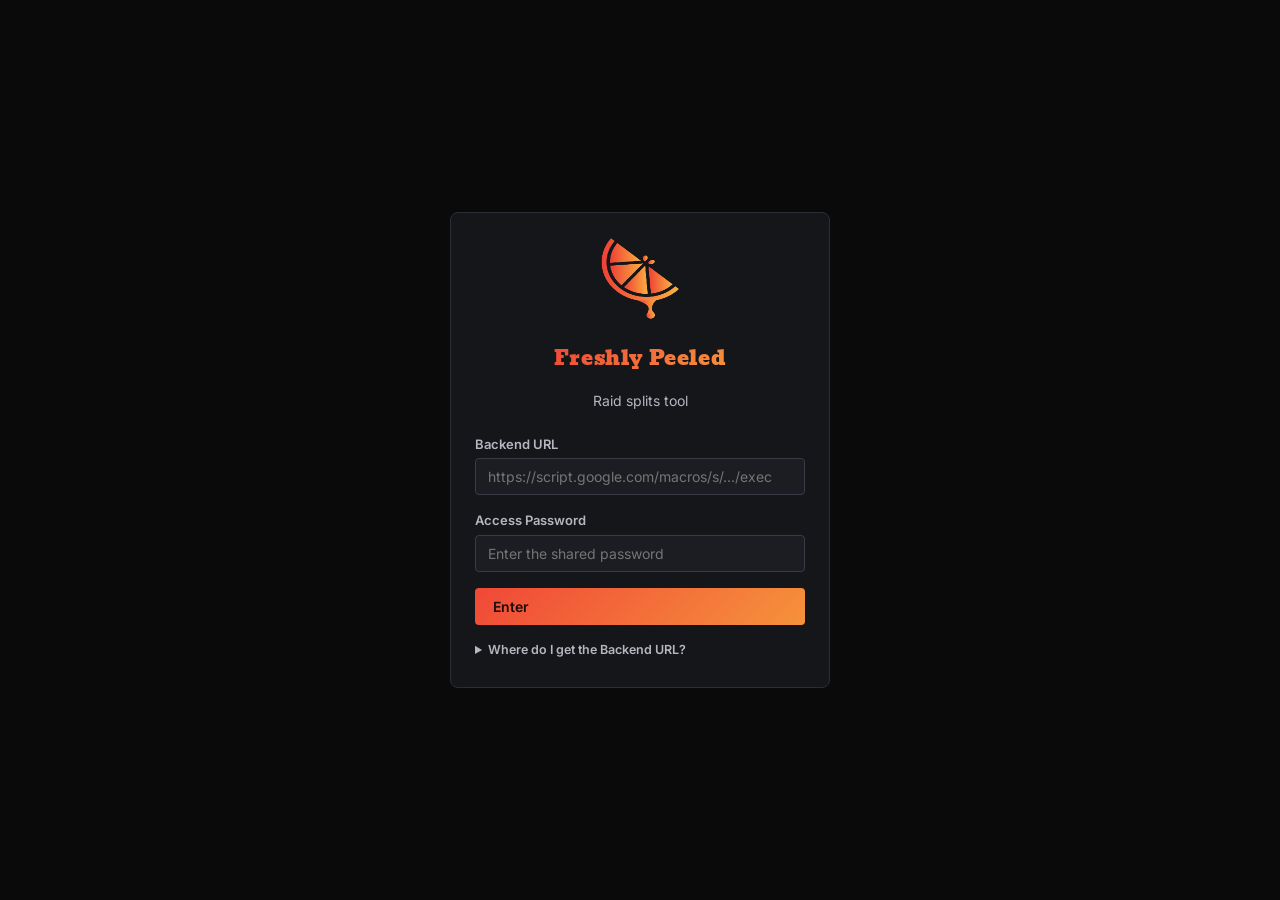
==== roster.html @ 8c6f3762 "v1" ====
<!DOCTYPE html>
<html lang="en">
<head>
  <meta charset="UTF-8">
  <meta name="viewport" content="width=device-width, initial-scale=1.0">
  <title>Roster — Freshly Peeled</title>
  <link rel="icon" href="assets/img/logo.png">
  <link rel="stylesheet" href="css/style.css">
  <style>
    .roster-toolbar {
      display: flex;
      justify-content: space-between;
      align-items: center;
      margin-bottom: var(--space-md);
      flex-wrap: wrap;
      gap: var(--space-sm);
    }

    .roster-toolbar .count {
      color: var(--text-secondary);
      font-size: 14px;
    }

    table.roster-table {
      width: 100%;
      border-collapse: collapse;
      font-size: 14px;
    }

    table.roster-table th {
      text-align: left;
      padding: 10px 12px;
      color: var(--text-muted);
      font-size: 12px;
      text-transform: uppercase;
      letter-spacing: 0.04em;
      border-bottom: 1px solid var(--border-soft);
      white-space: nowrap;
    }

    table.roster-table td {
      padding: 10px 12px;
      border-bottom: 1px solid var(--border-soft);
      vertical-align: middle;
    }

    table.roster-table tr.is-absent {
      opacity: 0.55;
    }

    .char-cell {
      display: flex;
      align-items: center;
      gap: 8px;
    }

    .char-cell img.spec-icon {
      width: 24px;
      height: 24px;
      border-radius: 4px;
      border: 1px solid var(--border-hard);
    }

    .char-name {
      font-weight: 600;
    }

    .player-name {
      color: var(--text-muted);
      font-size: 12.5px;
    }

    .row-actions {
      display: flex;
      gap: 6px;
    }

    .empty-state {
      text-align: center;
      padding: var(--space-xl);
      color: var(--text-muted);
    }

    /* ---- Add/Edit modal ---- */

    .modal-backdrop {
      position: fixed;
      inset: 0;
      background: rgba(0, 0, 0, 0.6);
      display: none;
      align-items: center;
      justify-content: center;
      z-index: 100;
      padding: var(--space-md);
    }

    .modal-backdrop.open {
      display: flex;
    }

    .modal-card {
      width: 100%;
      max-width: 460px;
      max-height: 90vh;
      overflow-y: auto;
    }

    .modal-card h2 {
      font-size: 20px;
      margin-bottom: var(--space-md);
    }

    .form-row {
      display: grid;
      grid-template-columns: 1fr 1fr;
      gap: var(--space-md);
    }

    .checkbox-row {
      display: flex;
      gap: var(--space-lg);
      margin: var(--space-md) 0;
    }

    .modal-actions {
      display: flex;
      justify-content: flex-end;
      gap: var(--space-sm);
      margin-top: var(--space-md);
    }

    .dst-note {
      font-size: 12px;
      color: var(--text-muted);
      margin-top: -4px;
    }
  </style>
</head>
<body>

  <div class="app-shell">
    <header class="app-header">
      <div class="brand">
        <img src="assets/img/logo.png" alt="Freshly Peeled">
        <span class="brand-title"><span class="accent">Freshly Peeled</span></span>
      </div>
      <nav class="main-nav">
        <a href="roster.html" class="active">Roster</a>
        <a href="splits.html">Build Splits</a>
        <a href="#" id="logout-link">Log out</a>
      </nav>
    </header>

    <main class="app-main">
      <div class="panel">
        <div class="roster-toolbar">
          <div>
            <h2 class="panel-title" style="margin-bottom:4px;">Roster</h2>
            <span class="count" id="roster-count">Loading…</span>
          </div>
          <div class="flex gap-sm">
            <button class="btn" id="refresh-btn">Refresh</button>
            <button class="btn btn-primary" id="add-char-btn">+ Add Character</button>
          </div>
        </div>

        <div id="roster-alert"></div>

        <div id="roster-table-wrap">
          <!-- table injected by roster.js -->
        </div>
      </div>
    </main>
  </div>

  <!-- Add / Edit Character Modal -->
  <div class="modal-backdrop" id="char-modal">
    <div class="modal-card panel">
      <h2 id="modal-title">Add Character</h2>
      <form id="char-form">
        <input type="hidden" id="char-id">

        <div class="form-row">
          <div class="field">
            <label for="f-player-name">Player Name</label>
            <input type="text" id="f-player-name" required>
          </div>
          <div class="field">
            <label for="f-char-name">Character Name</label>
            <input type="text" id="f-char-name" required>
          </div>
        </div>

        <div class="form-row">
          <div class="field">
            <label for="f-class">Class</label>
            <select id="f-class" required></select>
          </div>
          <div class="field">
            <label for="f-spec">Spec</label>
            <select id="f-spec" required></select>
          </div>
        </div>

        <div class="form-row">
          <div class="field">
            <label for="f-role">Role</label>
            <select id="f-role" required></select>
          </div>
          <div class="field">
            <label for="f-offspec-role">Offspec Role (optional)</label>
            <select id="f-offspec-role">
              <option value="">None</option>
              <option value="tank">Tank</option>
              <option value="healer">Healer</option>
              <option value="dps">DPS</option>
            </select>
          </div>
        </div>

        <div class="field">
          <label for="f-main-alt">Main or Alt</label>
          <select id="f-main-alt">
            <option value="Main">Main</option>
            <option value="Alt">Alt</option>
          </select>
        </div>

        <div class="checkbox-row">
          <label class="toggle">
            <input type="checkbox" id="f-dst">
            DST Eligible
          </label>
          <label class="toggle">
            <input type="checkbox" id="f-absent">
            Absent
          </label>
        </div>
        <p class="dst-note" id="dst-alt-note" style="display:none;">
          Alts are never DST eligible — uncheck "Alt" above to allow this.
        </p>

        <div id="modal-alert"></div>

        <div class="modal-actions">
          <button type="button" class="btn" id="modal-cancel">Cancel</button>
          <button type="submit" class="btn btn-primary" id="modal-save">Save Character</button>
        </div>
      </form>
    </div>
  </div>

  <script src="js/constants.js"></script>
  <script src="js/api.js"></script>
  <script src="js/roster.js"></script>
</body>
</html>
---- css/style.css ----
/* =========================================================
   Freshly Peeled — Raid Splits Tool
   Shared stylesheet: design tokens + base + components
   ========================================================= */

@import url('https://fonts.googleapis.com/css2?family=Bevan&family=Inter:wght@400;500;600;700&display=swap');

:root {
  /* ---- Brand palette, pulled from the guild logo gradient ---- */
  --accent-red:      #f04837;
  --accent-orange:   #f6923c;
  --accent-gradient: linear-gradient(135deg, var(--accent-red), var(--accent-orange));
  --accent-glow:     rgba(240, 90, 55, 0.35);

  /* ---- Neutrals ---- */
  --bg-base:     #0a0a0b;
  --bg-panel:    #15161a;
  --bg-panel-2:  #1c1d23;
  --bg-raised:   #23242c;
  --border-soft: #2c2d36;
  --border-hard: #3a3b46;

  --text-primary:   #f5ece4;
  --text-secondary: #b7b6c0;
  --text-muted:     #76757f;

  /* ---- Status colors ---- */
  --error:   #e6543f;
  --warn:    #e6b34a;
  --success: #5ec48a;

  /* ---- Type ---- */
  --font-display: 'Bevan', 'Georgia', serif;
  --font-body: 'Inter', system-ui, -apple-system, sans-serif;

  /* ---- Spacing scale ---- */
  --space-xs: 4px;
  --space-sm: 8px;
  --space-md: 16px;
  --space-lg: 24px;
  --space-xl: 40px;

  /* ---- Radius ---- */
  --radius-sm: 4px;
  --radius-md: 8px;
  --radius-lg: 14px;
}

/* ---------- Reset & base ---------- */

* {
  box-sizing: border-box;
}

html, body {
  margin: 0;
  padding: 0;
}

body {
  background: var(--bg-base);
  color: var(--text-primary);
  font-family: var(--font-body);
  font-size: 15px;
  line-height: 1.5;
  min-height: 100vh;
}

h1, h2, h3, h4 {
  font-family: var(--font-display);
  font-weight: 400;
  letter-spacing: 0.02em;
  margin: 0;
}

a {
  color: var(--accent-orange);
  text-decoration: none;
}

a:hover {
  text-decoration: underline;
}

button {
  font-family: var(--font-body);
  cursor: pointer;
}

input, select, textarea {
  font-family: var(--font-body);
}

/* Visible keyboard focus throughout */
button:focus-visible,
a:focus-visible,
input:focus-visible,
select:focus-visible,
[tabindex]:focus-visible {
  outline: 2px solid var(--accent-orange);
  outline-offset: 2px;
}

/* Respect reduced motion preference */
@media (prefers-reduced-motion: reduce) {
  *, *::before, *::after {
    animation-duration: 0.001ms !important;
    animation-iteration-count: 1 !important;
    transition-duration: 0.001ms !important;
  }
}

/* ---------- Layout shell ---------- */

.app-shell {
  display: flex;
  flex-direction: column;
  min-height: 100vh;
}

.app-header {
  display: flex;
  align-items: center;
  justify-content: space-between;
  padding: var(--space-md) var(--space-lg);
  background: var(--bg-panel);
  border-bottom: 1px solid var(--border-soft);
  position: sticky;
  top: 0;
  z-index: 50;
}

.brand {
  display: flex;
  align-items: center;
  gap: var(--space-sm);
}

.brand img {
  height: 36px;
  width: 36px;
}

.brand-title {
  font-family: var(--font-display);
  font-size: 20px;
  color: var(--text-primary);
  letter-spacing: 0.03em;
}

.brand-title .accent {
  background: var(--accent-gradient);
  -webkit-background-clip: text;
  background-clip: text;
  color: transparent;
}

.main-nav {
  display: flex;
  gap: var(--space-sm);
}

.main-nav a {
  color: var(--text-secondary);
  padding: var(--space-sm) var(--space-md);
  border-radius: var(--radius-sm);
  font-weight: 600;
  font-size: 14px;
  text-decoration: none;
}

.main-nav a:hover {
  background: var(--bg-raised);
  color: var(--text-primary);
  text-decoration: none;
}

.main-nav a.active {
  color: var(--text-primary);
  background: var(--bg-raised);
  box-shadow: inset 0 -2px 0 var(--accent-orange);
}

.app-main {
  flex: 1;
  padding: var(--space-lg);
  max-width: 1400px;
  width: 100%;
  margin: 0 auto;
}

/* ---------- Buttons ---------- */

.btn {
  display: inline-flex;
  align-items: center;
  gap: var(--space-sm);
  padding: 10px 18px;
  border-radius: var(--radius-sm);
  border: 1px solid var(--border-hard);
  background: var(--bg-raised);
  color: var(--text-primary);
  font-weight: 600;
  font-size: 14px;
  transition: background-color 120ms ease, border-color 120ms ease;
}

.btn:hover {
  background: var(--border-hard);
}

.btn-primary {
  background: var(--accent-gradient);
  border: none;
  color: #1a0d08;
}

.btn-primary:hover {
  filter: brightness(1.08);
}

.btn-danger {
  border-color: var(--error);
  color: var(--error);
  background: transparent;
}

.btn-danger:hover {
  background: rgba(230, 84, 63, 0.12);
}

.btn:disabled {
  opacity: 0.5;
  cursor: not-allowed;
}

.btn-sm {
  padding: 6px 12px;
  font-size: 13px;
}

/* ---------- Panels / cards ---------- */

.panel {
  background: var(--bg-panel);
  border: 1px solid var(--border-soft);
  border-radius: var(--radius-md);
  padding: var(--space-lg);
}

.panel-title {
  font-family: var(--font-display);
  font-size: 18px;
  margin-bottom: var(--space-md);
  color: var(--text-primary);
}

/* ---------- Class color utility classes ---------- */
/* Applied to name text so each character reads in its class color,
   matching the convention every WoW player already recognizes. */

.class-warrior { color: #C79C6E; }
.class-paladin { color: #F58CBA; }
.class-hunter  { color: #ABD473; }
.class-rogue   { color: #FFF569; }
.class-priest  { color: #FFFFFF; }
.class-shaman  { color: #0070DE; }
.class-mage    { color: #69CCF0; }
.class-warlock { color: #9482C9; }
.class-druid   { color: #FF7D0A; }

/* ---------- Form elements ---------- */

.field {
  display: flex;
  flex-direction: column;
  gap: var(--space-xs);
  margin-bottom: var(--space-md);
}

.field label {
  font-size: 13px;
  font-weight: 600;
  color: var(--text-secondary);
}

.field input,
.field select {
  background: var(--bg-panel-2);
  border: 1px solid var(--border-hard);
  border-radius: var(--radius-sm);
  color: var(--text-primary);
  padding: 9px 12px;
  font-size: 14px;
}

.field input:focus,
.field select:focus {
  border-color: var(--accent-orange);
}

.toggle {
  display: inline-flex;
  align-items: center;
  gap: var(--space-sm);
  cursor: pointer;
  user-select: none;
}

/* ---------- Tags / badges ---------- */

.tag {
  display: inline-flex;
  align-items: center;
  gap: 4px;
  padding: 2px 8px;
  border-radius: 999px;
  font-size: 11px;
  font-weight: 700;
  text-transform: uppercase;
  letter-spacing: 0.04em;
}

.tag-main {
  background: rgba(94, 196, 138, 0.15);
  color: var(--success);
}

.tag-alt {
  background: rgba(118, 117, 127, 0.2);
  color: var(--text-secondary);
}

.tag-dst {
  background: var(--accent-gradient);
  color: #1a0d08;
}

.tag-absent {
  background: rgba(230, 84, 63, 0.18);
  color: var(--error);
}

/* ---------- Alerts / validation messages ---------- */

.alert {
  display: flex;
  align-items: flex-start;
  gap: var(--space-sm);
  padding: var(--space-sm) var(--space-md);
  border-radius: var(--radius-sm);
  font-size: 13.5px;
  margin-bottom: var(--space-sm);
  border-left: 3px solid transparent;
}

.alert-error {
  background: rgba(230, 84, 63, 0.1);
  border-left-color: var(--error);
  color: #ffb3a3;
}

.alert-warn {
  background: rgba(230, 179, 74, 0.1);
  border-left-color: var(--warn);
  color: #f5d896;
}

.alert-success {
  background: rgba(94, 196, 138, 0.1);
  border-left-color: var(--success);
  color: #a8e8c4;
}

/* ---------- Utility ---------- */

.flex { display: flex; }
.flex-col { display: flex; flex-direction: column; }
.gap-sm { gap: var(--space-sm); }
.gap-md { gap: var(--space-md); }
.items-center { align-items: center; }
.justify-between { justify-content: space-between; }
.text-muted { color: var(--text-muted); }
.text-sm { font-size: 13px; }
.w-full { width: 100%; }

.visually-hidden {
  position: absolute;
  width: 1px;
  height: 1px;
  overflow: hidden;
  clip: rect(0 0 0 0);
}

/* ---------- Responsive ---------- */

@media (max-width: 900px) {
  .app-header {
    flex-direction: column;
    align-items: flex-start;
    gap: var(--space-sm);
  }

  .main-nav {
    width: 100%;
    overflow-x: auto;
  }

  .app-main {
    padding: var(--space-md);
  }
}
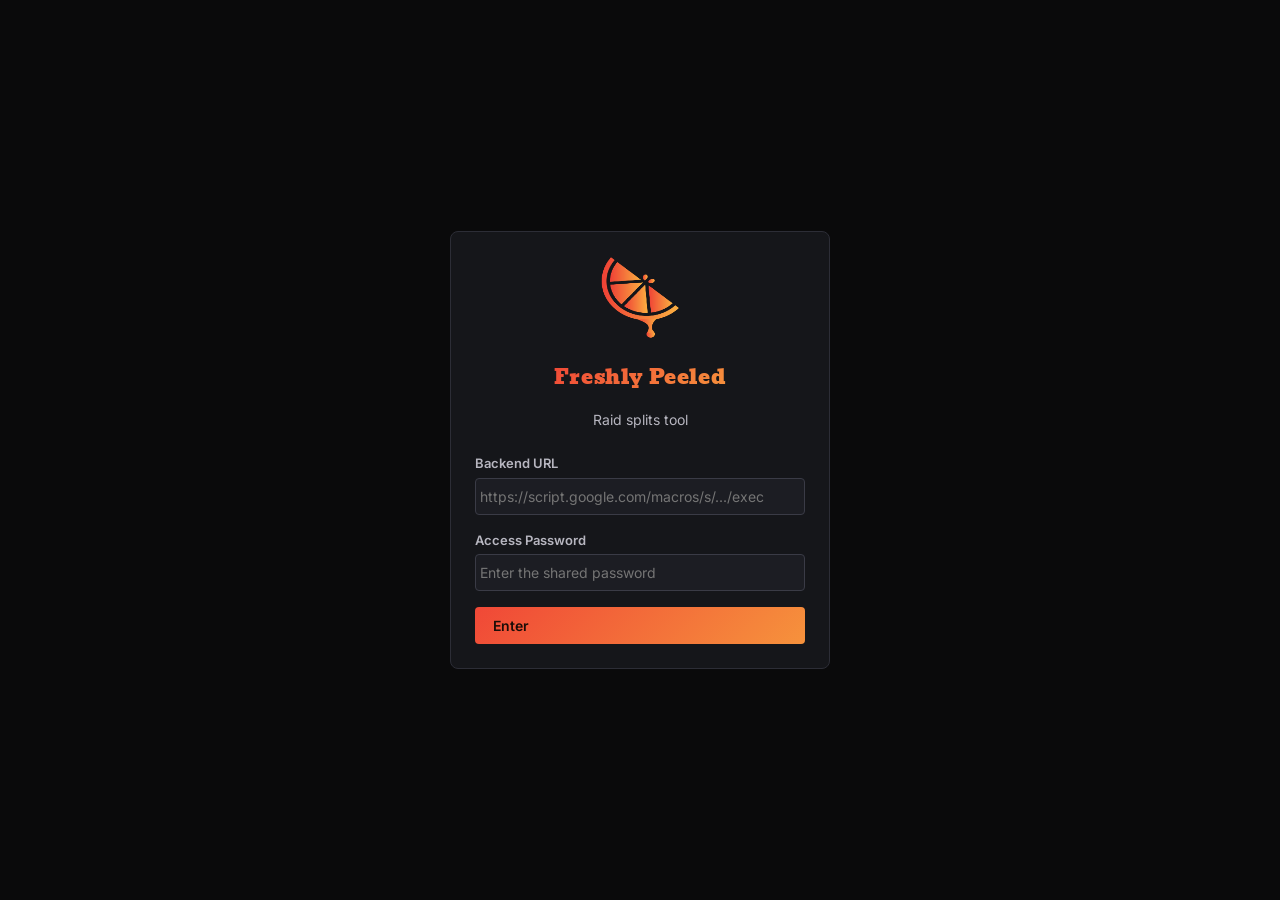
==== commit 3da10b1a: "Update roster.html" ====
--- a/roster.html
+++ b/roster.html
@@ -79,6 +79,109 @@
       text-align: center;
       padding: var(--space-xl);
       color: var(--text-muted);
+    }
+
+    .view-toggle-select {
+      background: var(--bg-panel-2);
+      border: 1px solid var(--border-hard);
+      border-radius: var(--radius-sm);
+      color: var(--text-primary);
+      padding: 9px 12px;
+      font-size: 13.5px;
+      font-weight: 600;
+    }
+
+    /* ---- Player card grouped view ---- */
+
+    .player-cards-grid {
+      display: grid;
+      grid-template-columns: repeat(auto-fill, minmax(280px, 1fr));
+      gap: var(--space-md);
+    }
+
+    .player-card {
+      background: var(--bg-panel-2);
+      border: 1px solid var(--border-soft);
+      border-radius: var(--radius-md);
+      padding: var(--space-md);
+      display: flex;
+      flex-direction: column;
+      gap: 8px;
+    }
+
+    .player-card.is-fully-absent {
+      opacity: 0.5;
+    }
+
+    .player-card-header {
+      display: flex;
+      align-items: baseline;
+      justify-content: space-between;
+      margin-bottom: 2px;
+    }
+
+    .player-card-name {
+      font-family: var(--font-display);
+      font-size: 16px;
+      color: var(--text-primary);
+    }
+
+    .player-card-char-count {
+      font-size: 11.5px;
+      color: var(--text-muted);
+    }
+
+    .player-card-char-row {
+      display: flex;
+      align-items: flex-start;
+      gap: 8px;
+      padding: 8px;
+      background: var(--bg-raised);
+      border-radius: var(--radius-sm);
+      flex-wrap: wrap;
+    }
+
+    .player-card-char-row.char-is-absent {
+      opacity: 0.55;
+    }
+
+    .player-card-char-row img.spec-icon {
+      width: 22px;
+      height: 22px;
+      border-radius: 4px;
+      border: 1px solid var(--border-hard);
+      flex-shrink: 0;
+      margin-top: 1px;
+    }
+
+    .player-card-char-info {
+      flex: 1 1 100%;
+      min-width: 0;
+    }
+
+    .player-card-char-name {
+      font-weight: 600;
+      font-size: 13.5px;
+      white-space: normal;
+      word-break: break-word;
+    }
+
+    .player-card-char-meta {
+      font-size: 11px;
+      color: var(--text-muted);
+    }
+
+    .player-card-char-actions {
+      display: flex;
+      gap: 4px;
+      flex-shrink: 0;
+      margin-left: auto;
+    }
+
+    .player-card-char-tags {
+      display: flex;
+      gap: 3px;
+      flex-shrink: 0;
     }
 
     /* ---- Add/Edit modal ---- */
@@ -158,7 +261,11 @@
             <h2 class="panel-title" style="margin-bottom:4px;">Roster</h2>
             <span class="count" id="roster-count">Loading…</span>
           </div>
-          <div class="flex gap-sm">
+          <div class="flex gap-sm items-center">
+            <select class="view-toggle-select" id="view-toggle-select">
+              <option value="flat">View: List</option>
+              <option value="grouped">View: By Player</option>
+            </select>
             <button class="btn" id="refresh-btn">Refresh</button>
             <button class="btn btn-primary" id="add-char-btn">+ Add Character</button>
           </div>
--- a/css/style.css
+++ b/css/style.css
@@ -290,7 +290,7 @@
   border: 1px solid var(--border-hard);
   border-radius: var(--radius-sm);
   color: var(--text-primary);
-  padding: 9px 12px;
+  padding: 9px 4px;
   font-size: 14px;
 }
 
@@ -341,6 +341,11 @@
   color: var(--error);
 }
 
+.tag-warn {
+  background: rgba(230, 179, 74, 0.18);
+  color: var(--warn);
+}
+
 /* ---------- Alerts / validation messages ---------- */
 
 .alert {
